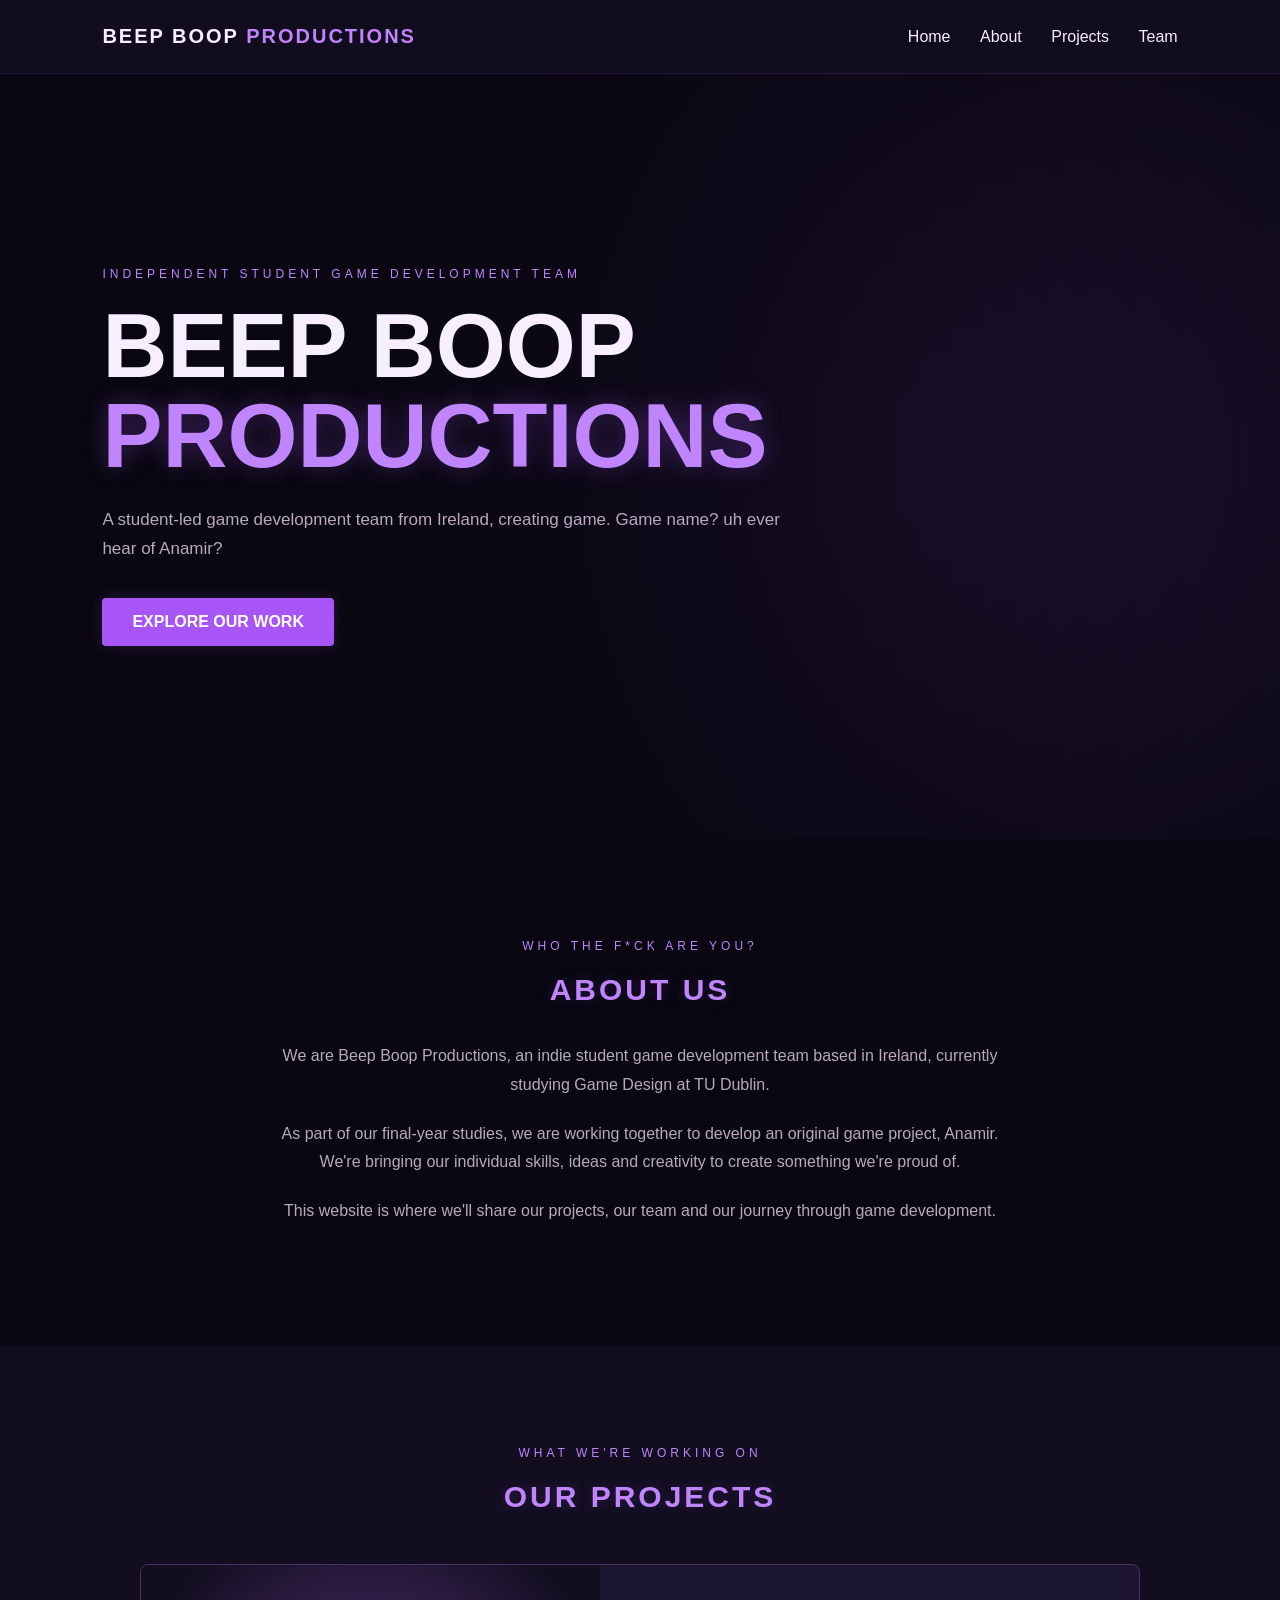
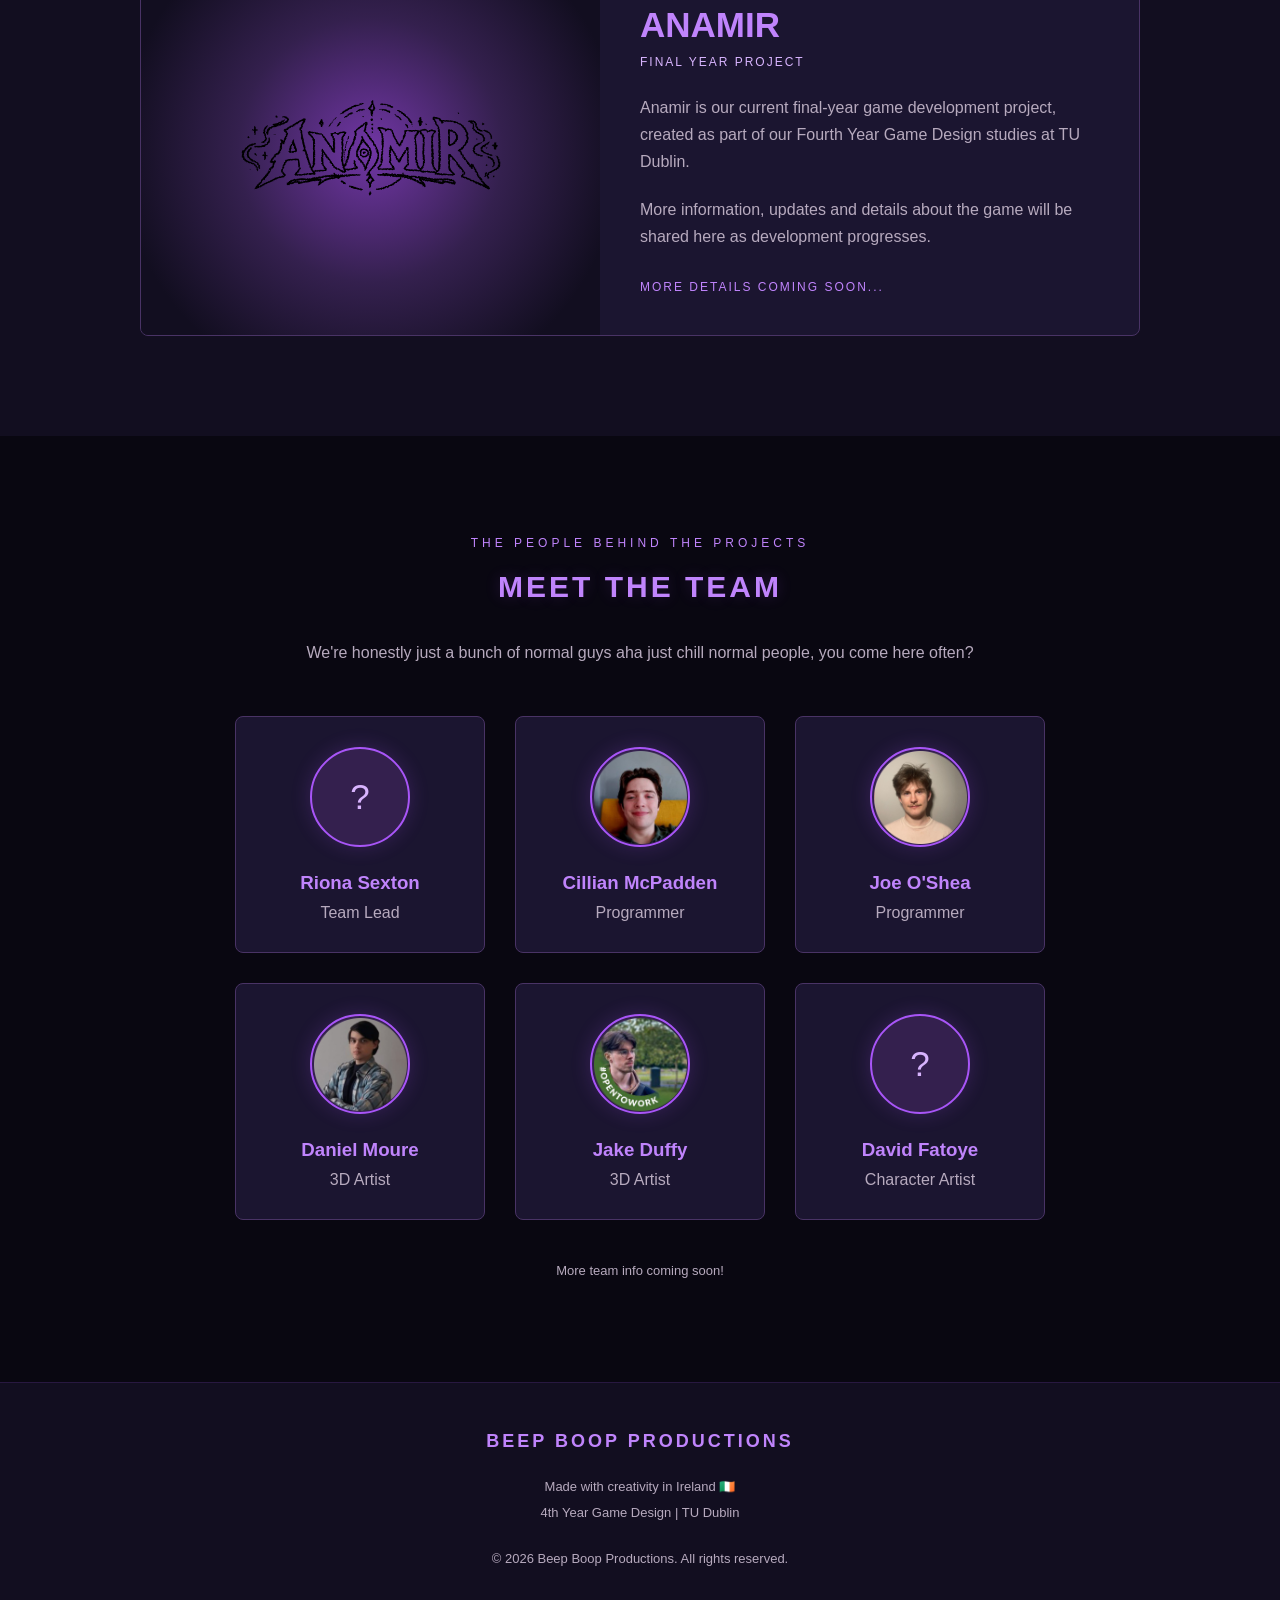
==== BeepBoopWeb/index.html @ 63fb4d26 "initial website push to git hub" ====
<!DOCTYPE html>
<html lang="en">
<head>
    <meta charset="UTF-8">
    <meta name="viewport" content="width=device-width, initial-scale=1.0">
    <title>Beep Boop Productions</title>
    <link rel="stylesheet" href="style.css">
</head>

<body>

    <!-- HEADER -->
    <header>
        <div class="logo">BEEP BOOP<span> PRODUCTIONS</span></div>

        <nav>
            <a href="#home">Home</a>
            <a href="#about">About</a>
            <a href="#projects">Projects</a>
            <a href="#team">Team</a>
        </nav>
    </header>


    <!-- HOME -->
    <section class="hero" id="home">
        <div class="hero-content">

            <p class="tag">INDEPENDENT STUDENT GAME DEVELOPMENT TEAM</p>

            <h1>BEEP BOOP<br><span>PRODUCTIONS</span></h1>

            <p class="description">
                A student-led game development team from Ireland,
                creating game. Game name? uh ever hear of Anamir?
            </p>

            <a href="#projects" class="btn">EXPLORE OUR WORK</a>

        </div>
    </section>


    <!-- ABOUT -->
    <section class="about" id="about">

        <p class="section-tag">WHO THE F*CK ARE YOU?</p>

        <h2>ABOUT US</h2>

        <p>
            We are Beep Boop Productions, an indie student game development
            team based in Ireland, currently studying Game Design at TU Dublin.
        </p>

        <p>
            As part of our final-year studies, we are working together
            to develop an original game project, Anamir. We're bringing our
            individual skills, ideas and creativity to create
            something we're proud of.
        </p>

        <p>
            This website is where we'll share our projects, our team
            and our journey through game development.
        </p>

    </section>


    <!-- PROJECTS -->
    <section class="projects" id="projects">

        <p class="section-tag">WHAT WE'RE WORKING ON</p>

        <h2>OUR PROJECTS</h2>

        <div class="project-card">

            <div class="project-image">
                <span><img src="Logo_Game.gif" alt="Anamir Logo" width="300" height="300"></span>
            </div>

            <div class="project-info">

                <h3>ANAMIR</h3>

                <p class="project-status">FINAL YEAR PROJECT</p>

                <p>
                    Anamir is our current final-year game development
                    project, created as part of our Fourth Year Game
                    Design studies at TU Dublin.
                </p>

                <p>
                    More information, updates and details about the
                    game will be shared here as development progresses.
                </p>

                <span class="coming-soon">MORE DETAILS COMING SOON...</span>

            </div>

        </div>

    </section>


    <!-- TEAM -->
    <section class="team" id="team">

        <p class="section-tag">THE PEOPLE BEHIND THE PROJECTS</p>

        <h2>MEET THE TEAM</h2>

        <p>
            We're honestly just a bunch of normal guys aha just chill normal people, you come here often?
        </p>

        <div class="team-container">

            <div class="team-card">
                <div class="team-placeholder">?</div>
                <h3>Riona Sexton</h3>
                <p>Team Lead</p>
            </div>

            <div class="team-card">
                <div class="team-placeholder"><img src="CillianPfp.png" alt="Cillian McPadden" width="93" height="93"></div>
                <h3>Cillian McPadden</h3>
                <p>Programmer</p>
            </div>

            <div class="team-card">
                <div class="team-placeholder"><img src="JoePfp.png" alt="Joe O'Shea" width="93" height="93"></div>
                <h3>Joe O'Shea</h3>
                <p>Programmer</p>
            </div>

            <div class="team-card">
                <div class="team-placeholder"><img src="DanielPfp.png" alt="Daniel Moure" width="93" height="93"></div>
                <h3>Daniel Moure</h3>
                <p>3D Artist</p>
            </div>

            <div class="team-card">
                <div class="team-placeholder"><img src="JakePfp.png" alt="Jake Duffy" width="93" height="93"></div>
                <h3>Jake Duffy</h3>
                <p>3D Artist</p>
            </div>

            <div class="team-card">
                <div class="team-placeholder">?</div>
                <h3>David Fatoye</h3>
                <p>Character Artist</p>
            </div>

        </div>

        <p class="team-note">
            More team info coming soon!
        </p>

    </section>

    <footer>

        <div class="footer-logo">BEEP BOOP PRODUCTIONS</div>

        <p>Made with creativity in Ireland 🇮🇪</p>

        <p>4th Year Game Design | TU Dublin</p>

        <p class="copyright">
            © 2026 Beep Boop Productions. All rights reserved.
        </p>

    </footer>

</body>
</html>
---- BeepBoopWeb/style.css ----
:root {
    --background: #090711;
    --background-light: #120e20;
    --card: #1b1530;
    --card-hover: #251b3d;

    --purple: #a855f7;
    --purple-bright: #c084fc;
    --lavender: #d8b4fe;

    --text: #f5efff;
    --text-muted: #b7aabe;
    --border: #493365;
}

/* GENERAL */

* {
    margin: 0;
    padding: 0;
    box-sizing: border-box;
    scroll-behavior: smooth;
}

body {
    background: var(--background);
    color: var(--text);
    font-family: Arial, sans-serif;
}

/* HEADER */

header {
    display: flex;
    justify-content: space-between;
    align-items: center;
    padding: 25px 8%;
    background: rgba(18, 14, 32, 0.95);
    position: sticky;
    top: 0;
    z-index: 100;
    border-bottom: 1px solid rgba(168, 85, 247, 0.15);
    backdrop-filter: blur(10px);
}

.logo {
    font-size: 20px;
    font-weight: bold;
    letter-spacing: 2px;
}

.logo span {
    color: var(--purple-bright);
}

nav a {
    color: var(--text);
    text-decoration: none;
    margin-left: 25px;
    transition: 0.3s;
}

nav a:hover {
    color: var(--purple-bright);
}

/* HERO */

.hero {
    min-height: 85vh;
    display: flex;
    align-items: center;
    padding: 8%;

    background:
        linear-gradient(90deg, #090711 20%, #090711aa),
        radial-gradient(
            circle at 75% 50%,
            #49246d,
            #1a1030 45%,
            #090711 75%
        );
}

.hero-content {
    max-width: 700px;
}

.tag,
.section-tag {
    color: var(--purple-bright);
    letter-spacing: 4px;
    font-size: 12px;
    margin-bottom: 20px;
}

h1 {
    font-size: clamp(45px, 8vw, 90px);
    line-height: 1;
    margin-bottom: 25px;
}

h1 span {
    color: var(--purple-bright);
    text-shadow: 0 0 25px #a855f755;
}

.description {
    color: var(--text-muted);
    font-size: 17px;
    line-height: 1.7;
    margin-bottom: 35px;
}

/* BUTTONS */

.btn {
    display: inline-block;
    padding: 15px 30px;
    background: var(--purple);
    color: white;
    text-decoration: none;
    font-weight: bold;
    transition: 0.3s;
    border-radius: 4px;
    box-shadow: 0 0 15px #a855f733;
}

.btn:hover {
    background: var(--purple-bright);
    color: #160d24;
    transform: translateY(-3px);
    box-shadow: 0 0 25px #a855f777;
}

/* ABOUT */

.about {
    text-align: center;
    padding: 100px 10%;
    background: var(--background);
}

.about h2,
.projects h2,
.team h2 {
    color: var(--purple-bright);
    font-size: 30px;
    margin-bottom: 35px;
    letter-spacing: 3px;
    text-shadow: 0 0 15px #a855f733;
}

.about p:not(.section-tag) {
    color: var(--text-muted);
    max-width: 750px;
    margin: 0 auto 20px;
    line-height: 1.8;
}

/* PROJECTS */

.projects {
    background: var(--background-light);
    padding: 100px 8%;
    text-align: center;
}

.project-card {
    display: flex;
    max-width: 1000px;
    margin: 50px auto 0;
    background: var(--card);
    border: 1px solid var(--border);
    text-align: left;
    border-radius: 8px;
    overflow: hidden;
    transition: 0.3s;
}

.project-card:hover {
    border-color: var(--purple-bright);
    box-shadow: 0 0 25px #a855f722;
}

.project-image {
    flex: 1;
    min-height: 300px;

    background:
        radial-gradient(
            circle,
            #7136a5,
            #34204e 45%,
            #120e20 85%
        );

    display: flex;
    align-items: center;
    justify-content: center;
    color: var(--lavender);
    letter-spacing: 4px;
    font-weight: bold;
}

.project-info {
    flex: 1;
    padding: 40px;
}

.project-info h3 {
    font-size: 35px;
    color: var(--purple-bright);
    margin-bottom: 10px;
}

.project-status {
    color: var(--lavender);
    font-size: 12px;
    letter-spacing: 2px;
    margin-bottom: 25px;
}

.project-info p:not(.project-status) {
    color: var(--text-muted);
    line-height: 1.7;
    margin-bottom: 20px;
}

.coming-soon {
    display: inline-block;
    color: var(--purple-bright);
    font-size: 12px;
    letter-spacing: 2px;
    margin-top: 10px;
}

/* TEAM */

.team {
    text-align: center;
    padding: 100px 8%;
    background: var(--background);
}

.team > p:not(.section-tag) {
    color: var(--text-muted);
    line-height: 1.7;
}

.team-container {
    display: flex;
    justify-content: center;
    gap: 30px;
    margin-top: 50px;
    flex-wrap: wrap;
}

.team-card {
    background: var(--card);
    border: 1px solid var(--border);
    padding: 30px;
    width: 250px;
    border-radius: 8px;
    transition: 0.3s;
}

.team-card:hover {
    border-color: var(--purple-bright);
    background: var(--card-hover);
    transform: translateY(-8px);
    box-shadow: 0 0 20px #a855f733;
}

.team-placeholder {
    width: 100px;
    height: 100px;
    margin: 0 auto 25px;
    background: #34204e;
    border: 2px solid var(--purple);
    border-radius: 50%;

    display: flex;
    align-items: center;
    justify-content: center;

    color: var(--lavender);
    font-size: 35px;

    box-shadow: 0 0 20px #a855f733;
}

.team-card h3 {
    color: var(--purple-bright);
    margin-bottom: 10px;
}

.team-card p {
    color: var(--text-muted);
}

.team-note {
    margin-top: 40px;
    font-size: 13px;
}

/* FOOTER */

footer {
    background: var(--background-light);
    padding: 40px 20px;
    text-align: center;
    color: var(--text-muted);
    line-height: 2;
    font-size: 13px;
    border-top: 1px solid rgba(168, 85, 247, 0.15);
}

.footer-logo {
    color: var(--purple-bright);
    font-size: 18px;
    font-weight: bold;
    letter-spacing: 3px;
    margin-bottom: 15px;
}

.copyright {
    margin-top: 20px;
}

/* MOBILE */

@media (max-width: 700px) {

    header {
        flex-direction: column;
        gap: 20px;
    }

    nav {
        display: flex;
        flex-wrap: wrap;
        justify-content: center;
        gap: 15px;
    }

    nav a {
        margin: 0;
        font-size: 13px;
    }

    .hero {
        min-height: 75vh;
    }

    .project-card {
        flex-direction: column;
    }

    .project-image {
        min-height: 200px;
    }

    .project-info {
        padding: 25px;
    }

    .team-card {
        width: 100%;
        max-width: 300px;
    }
}
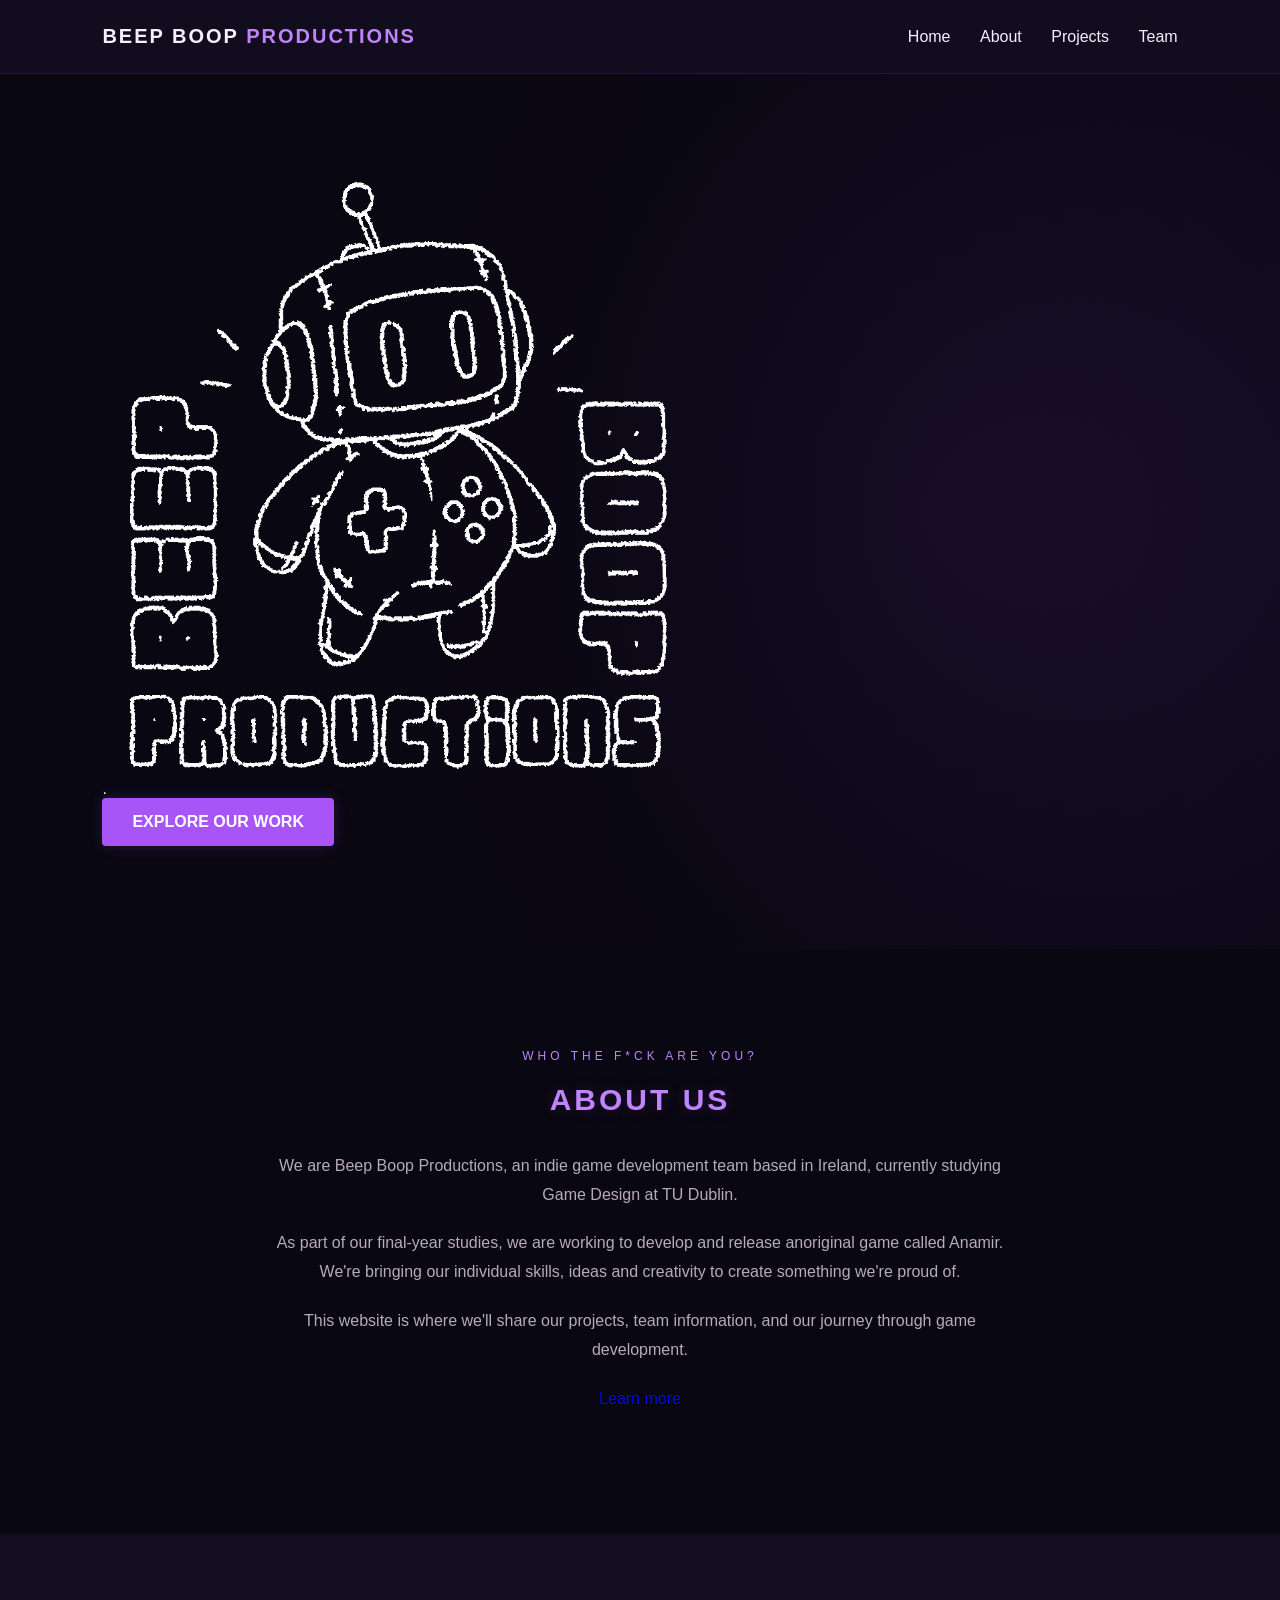
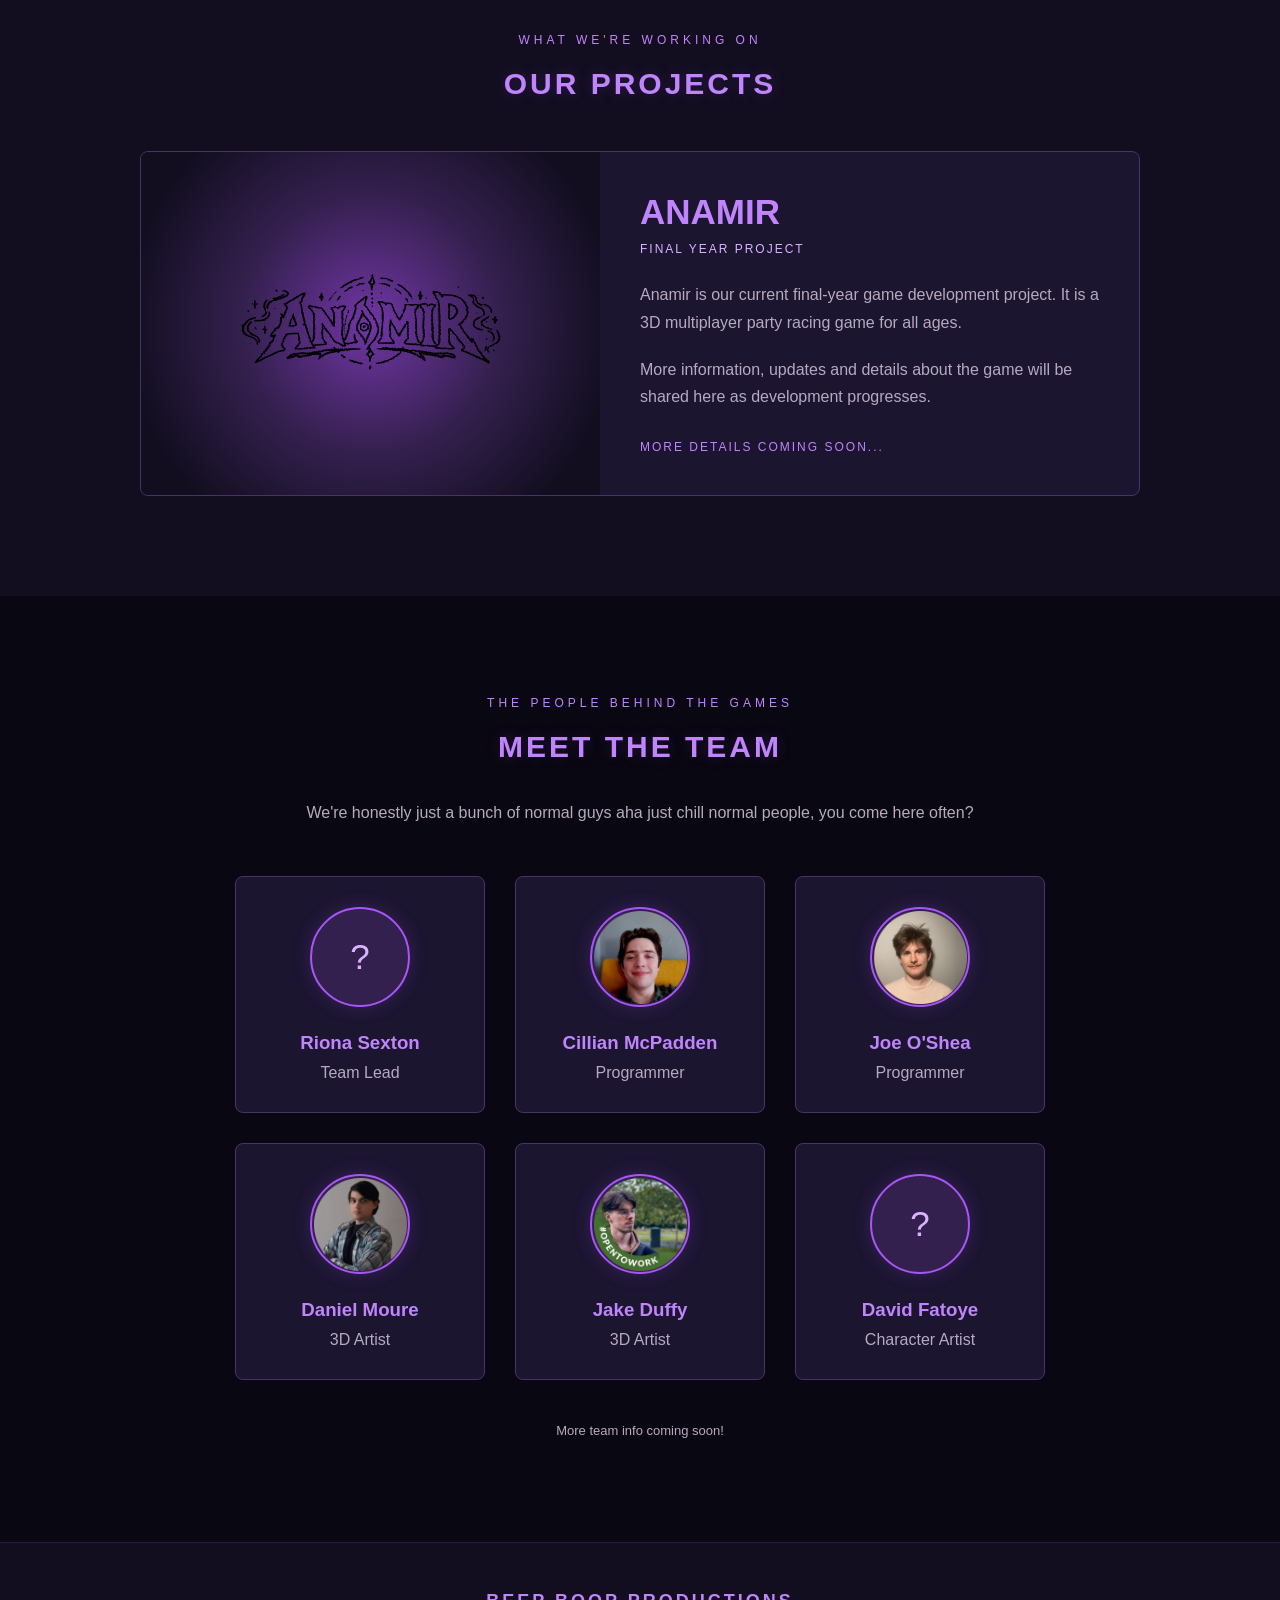
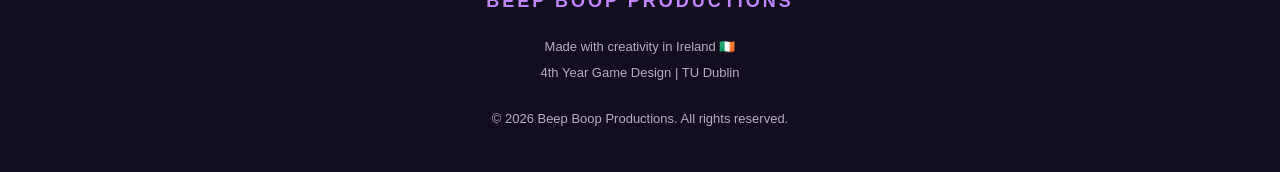
==== commit 45e12aa5: "updated home page" ====
--- a/BeepBoopWeb/index.html
+++ b/BeepBoopWeb/index.html
@@ -1,5 +1,4 @@
-
-<!DOCTYPE html>
+     <!DOCTYPE html>
 <html lang="en">
 <head>
     <meta charset="UTF-8">
@@ -27,15 +26,9 @@
     <section class="hero" id="home">
         <div class="hero-content">
 
-            <p class="tag">INDEPENDENT STUDENT GAME DEVELOPMENT TEAM</p>
-
-            <h1>BEEP BOOP<br><span>PRODUCTIONS</span></h1>
-
-            <p class="description">
-                A student-led game development team from Ireland,
-                creating game. Game name? uh ever hear of Anamir?
-            </p>
-
+            <!-- <h1>BEEP BOOP<br><span>PRODUCTIONS</span></h1> -->
+            <img src="Logo_Studio.gif" alt="Studio Logo" width="600" height="600">
+            <p>.</p>
             <a href="#projects" class="btn">EXPLORE OUR WORK</a>
 
         </div>
@@ -50,20 +43,26 @@
         <h2>ABOUT US</h2>
 
         <p>
-            We are Beep Boop Productions, an indie student game development
+            We are Beep Boop Productions, an indie game development
             team based in Ireland, currently studying Game Design at TU Dublin.
         </p>
 
         <p>
-            As part of our final-year studies, we are working together
-            to develop an original game project, Anamir. We're bringing our
-            individual skills, ideas and creativity to create
+            As part of our final-year studies, we are working
+            to develop and release anoriginal game called Anamir.  
+            We're bringing our individual skills, ideas and creativity to create
             something we're proud of.
         </p>
 
         <p>
-            This website is where we'll share our projects, our team
+            This website is where we'll share our projects, team information,
             and our journey through game development.
+        </p>
+
+        <p>
+            <a href="under-construction.html">
+            Learn more
+            </a>
         </p>
 
     </section>
@@ -90,8 +89,8 @@
 
                 <p>
                     Anamir is our current final-year game development
-                    project, created as part of our Fourth Year Game
-                    Design studies at TU Dublin.
+                    project. It is a 3D multiplayer party racing game for all ages.
+                    
                 </p>
 
                 <p>
@@ -106,12 +105,12 @@
         </div>
 
     </section>
-
+  
 
     <!-- TEAM -->
     <section class="team" id="team">
 
-        <p class="section-tag">THE PEOPLE BEHIND THE PROJECTS</p>
+        <p class="section-tag">THE PEOPLE BEHIND THE GAMES</p>
 
         <h2>MEET THE TEAM</h2>
 
@@ -121,41 +120,54 @@
 
         <div class="team-container">
 
+            <!-- NOTE FOR LATER: CHANGE LINK TO TEAM MEMBER PAGES WHEN THEY ARE MADE -->
+            <a href="under-construction.html">
             <div class="team-card">
                 <div class="team-placeholder">?</div>
                 <h3>Riona Sexton</h3>
                 <p>Team Lead</p>
             </div>
+            </a>
 
+            <a href="under-construction.html">
             <div class="team-card">
                 <div class="team-placeholder"><img src="CillianPfp.png" alt="Cillian McPadden" width="93" height="93"></div>
                 <h3>Cillian McPadden</h3>
                 <p>Programmer</p>
             </div>
+            </a>
 
+            <a href="under-construction.html">
             <div class="team-card">
                 <div class="team-placeholder"><img src="JoePfp.png" alt="Joe O'Shea" width="93" height="93"></div>
                 <h3>Joe O'Shea</h3>
                 <p>Programmer</p>
             </div>
+            </a>
 
+            <a href="under-construction.html">
             <div class="team-card">
                 <div class="team-placeholder"><img src="DanielPfp.png" alt="Daniel Moure" width="93" height="93"></div>
                 <h3>Daniel Moure</h3>
                 <p>3D Artist</p>
             </div>
+            </a>
 
+            <a href="under-construction.html">
             <div class="team-card">
                 <div class="team-placeholder"><img src="JakePfp.png" alt="Jake Duffy" width="93" height="93"></div>
                 <h3>Jake Duffy</h3>
                 <p>3D Artist</p>
             </div>
+            </a>
 
+            <a href="under-construction.html">
             <div class="team-card">
                 <div class="team-placeholder">?</div>
                 <h3>David Fatoye</h3>
                 <p>Character Artist</p>
             </div>
+            </a>
 
         </div>
 
--- a/BeepBoopWeb/style.css
+++ b/BeepBoopWeb/style.css
@@ -27,6 +27,9 @@
     color: var(--text);
     font-family: Arial, sans-serif;
 }
+
+/* remove underline from links */
+a {text-decoration: none; }
 
 /* HEADER */
 
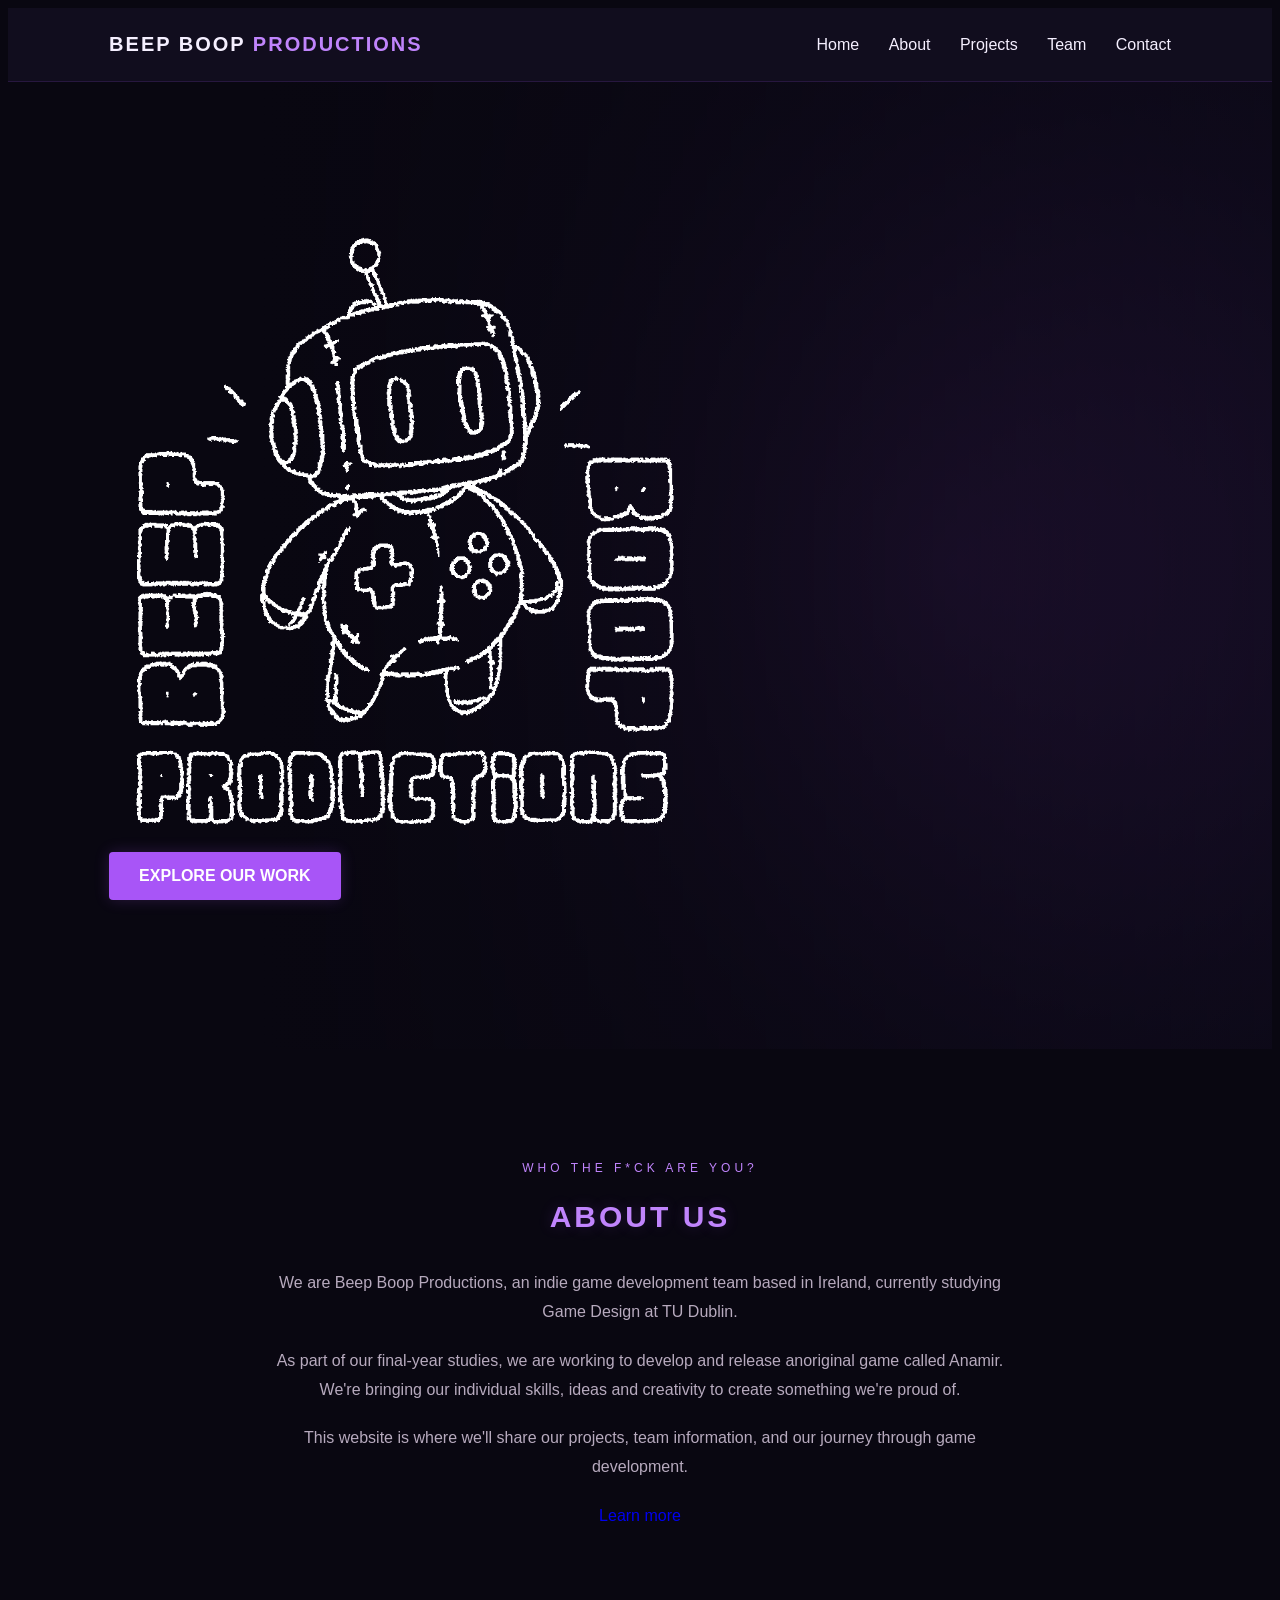
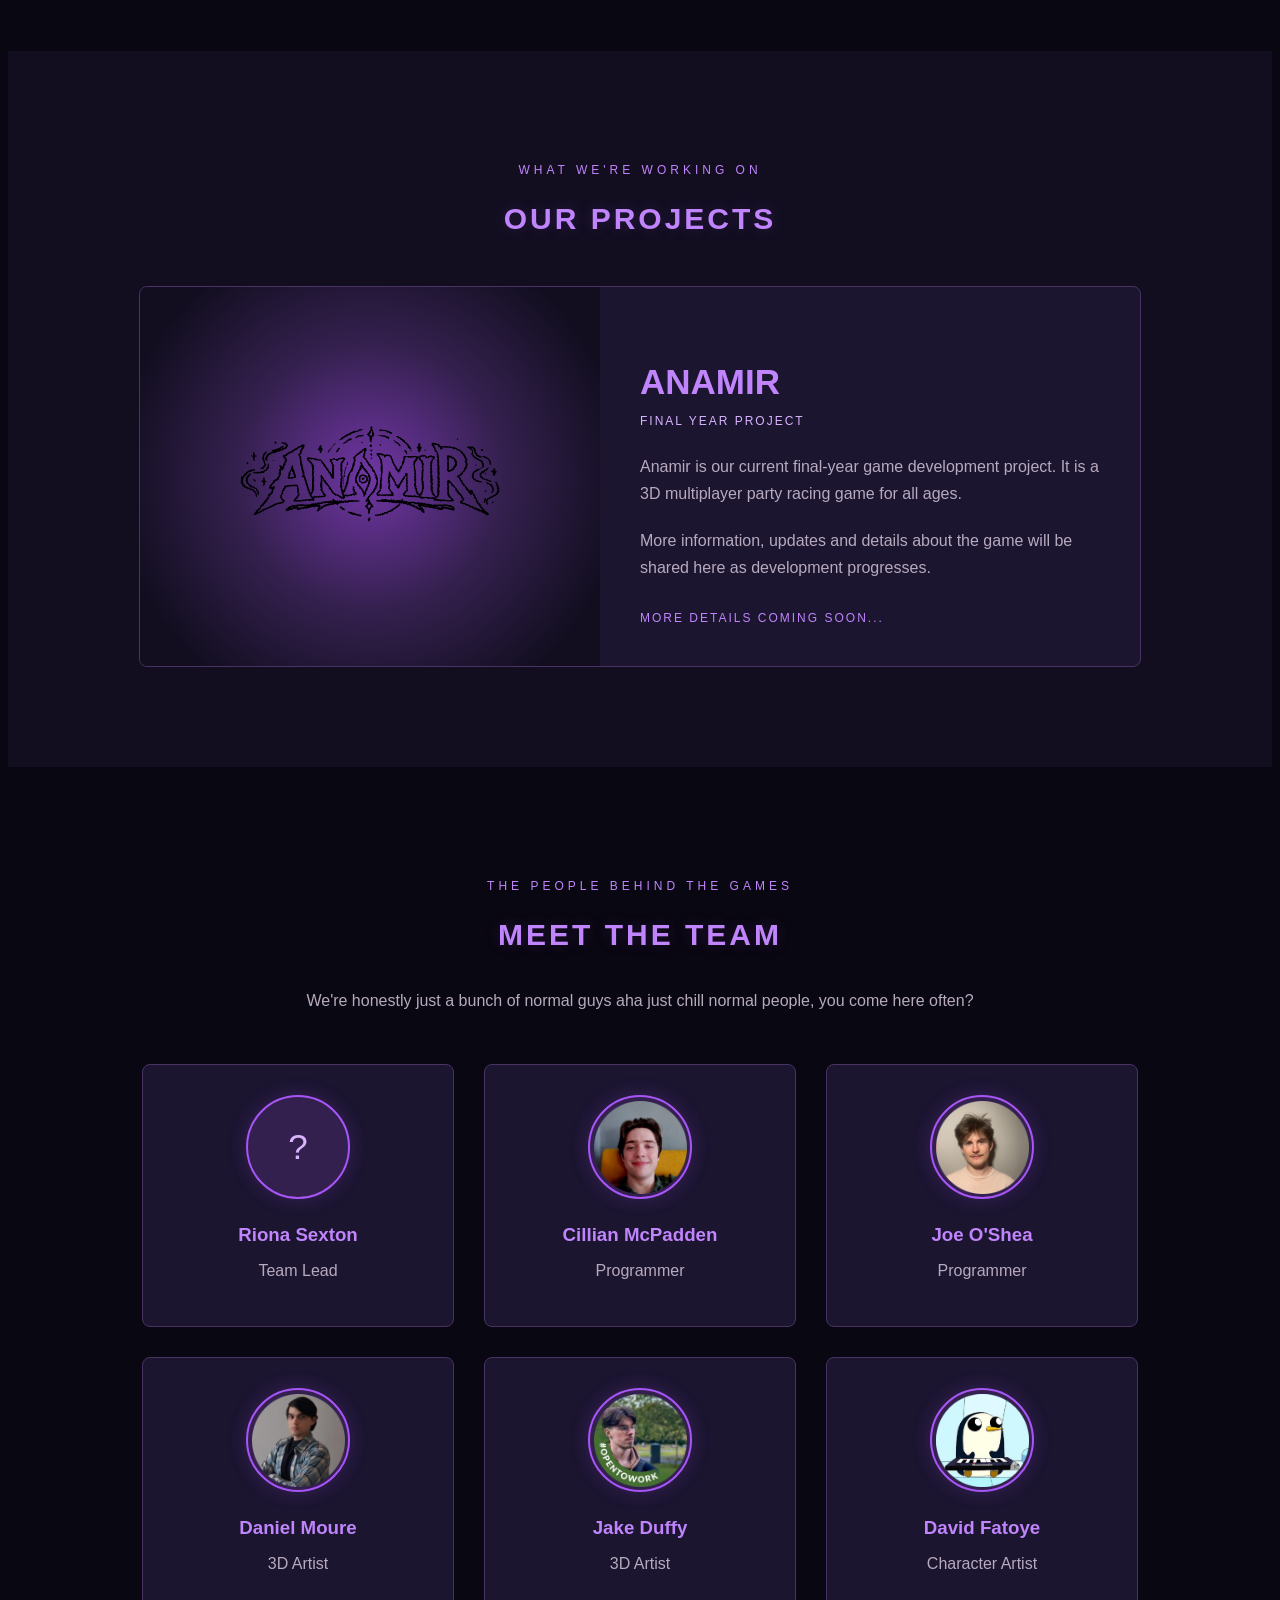
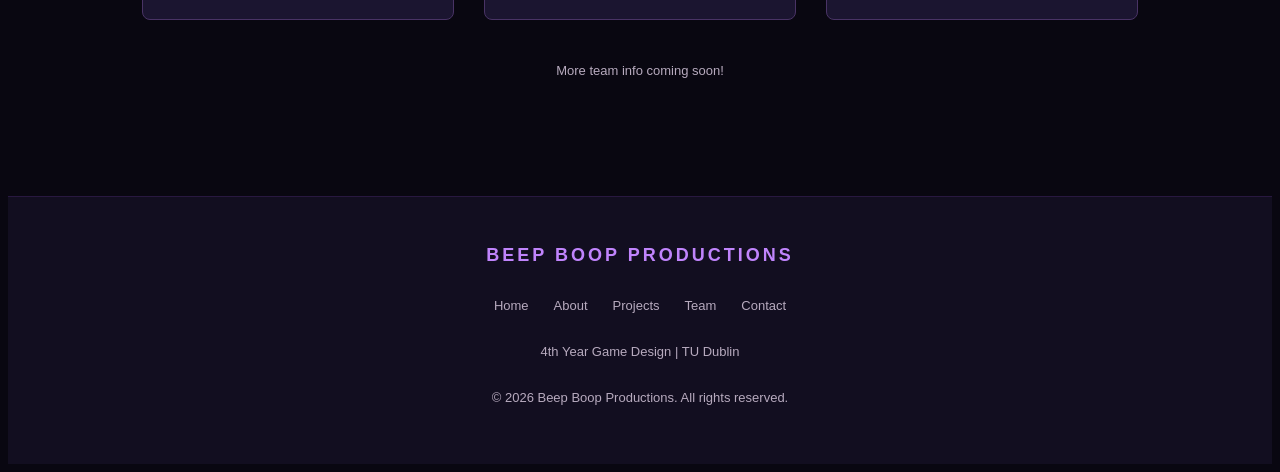
==== commit e767eb5a: "updated team member pages" ====
--- a/BeepBoopWeb/index.html
+++ b/BeepBoopWeb/index.html
@@ -1,4 +1,4 @@
-     <!DOCTYPE html>
+<!DOCTYPE html>
 <html lang="en">
 <head>
     <meta charset="UTF-8">
@@ -18,6 +18,7 @@
             <a href="#about">About</a>
             <a href="#projects">Projects</a>
             <a href="#team">Team</a>
+            <a href="contact.html">Contact</a>
         </nav>
     </header>
 
@@ -27,8 +28,9 @@
         <div class="hero-content">
 
             <!-- <h1>BEEP BOOP<br><span>PRODUCTIONS</span></h1> -->
-            <img src="Logo_Studio.gif" alt="Studio Logo" width="600" height="600">
-            <p>.</p>
+            <img src="images/Logo_Studio.gif" alt="Studio Logo" width="600" height="600">
+            
+            <p style="background-image: url('Screenshot 2026-10-10 12-34-56.png');"></p>
             <a href="#projects" class="btn">EXPLORE OUR WORK</a>
 
         </div>
@@ -75,10 +77,11 @@
 
         <h2>OUR PROJECTS</h2>
 
+        <a href="anamir-home.html">
         <div class="project-card">
 
             <div class="project-image">
-                <span><img src="Logo_Game.gif" alt="Anamir Logo" width="300" height="300"></span>
+                <span><img src="images/Logo_Game.gif" alt="Anamir Logo" width="300" height="300"></span>
             </div>
 
             <div class="project-info">
@@ -103,6 +106,7 @@
             </div>
 
         </div>
+        </a>
 
     </section>
   
@@ -131,7 +135,7 @@
 
             <a href="under-construction.html">
             <div class="team-card">
-                <div class="team-placeholder"><img src="CillianPfp.png" alt="Cillian McPadden" width="93" height="93"></div>
+                <div class="team-placeholder"><img src="images/CillianPfp.png" alt="Cillian McPadden" width="93" height="93"></div>
                 <h3>Cillian McPadden</h3>
                 <p>Programmer</p>
             </div>
@@ -139,7 +143,7 @@
 
             <a href="under-construction.html">
             <div class="team-card">
-                <div class="team-placeholder"><img src="JoePfp.png" alt="Joe O'Shea" width="93" height="93"></div>
+                <div class="team-placeholder"><img src="images/JoePfp.png" alt="Joe O'Shea" width="93" height="93"></div>
                 <h3>Joe O'Shea</h3>
                 <p>Programmer</p>
             </div>
@@ -147,7 +151,7 @@
 
             <a href="under-construction.html">
             <div class="team-card">
-                <div class="team-placeholder"><img src="DanielPfp.png" alt="Daniel Moure" width="93" height="93"></div>
+                <div class="team-placeholder"><img src="images/DanielPfp.png" alt="Daniel Moure" width="93" height="93"></div>
                 <h3>Daniel Moure</h3>
                 <p>3D Artist</p>
             </div>
@@ -155,7 +159,7 @@
 
             <a href="under-construction.html">
             <div class="team-card">
-                <div class="team-placeholder"><img src="JakePfp.png" alt="Jake Duffy" width="93" height="93"></div>
+                <div class="team-placeholder"><img src="images/JakePfp.png" alt="Jake Duffy" width="93" height="93"></div>
                 <h3>Jake Duffy</h3>
                 <p>3D Artist</p>
             </div>
@@ -163,7 +167,7 @@
 
             <a href="under-construction.html">
             <div class="team-card">
-                <div class="team-placeholder">?</div>
+                <div class="team-placeholder"><img src="images/DavidPfp.png" alt="David Fatoye" width="93" height="93"></div>
                 <h3>David Fatoye</h3>
                 <p>Character Artist</p>
             </div>
@@ -179,17 +183,25 @@
 
     <footer>
 
-        <div class="footer-logo">BEEP BOOP PRODUCTIONS</div>
-
-        <p>Made with creativity in Ireland 🇮🇪</p>
-
-        <p>4th Year Game Design | TU Dublin</p>
-
-        <p class="copyright">
-            © 2026 Beep Boop Productions. All rights reserved.
-        </p>
-
-    </footer>
+    <div class="footer-logo">
+        <a href="index.html">BEEP BOOP PRODUCTIONS</a>
+    </div>
+
+    <div class="footer-links">
+        <a href="index.html">Home</a>
+        <a href="index.html#about">About</a>
+        <a href="index.html#projects">Projects</a>
+        <a href="index.html#team">Team</a>
+        <a href="contact.html">Contact</a>
+    </div>
+
+    <p>4th Year Game Design | TU Dublin</p>
+
+    <p class="copyright">
+        © 2026 Beep Boop Productions. All rights reserved.
+    </p>
+
+</footer>
 
 </body>
-</html>
+</html>
--- a/BeepBoopWeb/style.css
+++ b/BeepBoopWeb/style.css
@@ -11,7 +11,7 @@
     --text: #f5efff;
     --text-muted: #b7aabe;
     --border: #493365;
-}
+} logo
 
 /* GENERAL */
 
@@ -327,6 +327,29 @@
     margin-bottom: 15px;
 }
 
+.footer-logo a {
+    color: inherit;
+    text-decoration: none;
+}
+
+.footer-links {
+    display: flex;
+    justify-content: center;
+    flex-wrap: wrap;
+    gap: 25px;
+    margin: 20px 0;
+}
+
+.footer-links a {
+    color: #b7aabe;
+    text-decoration: none;
+    transition: 0.3s ease;
+}
+
+.footer-links a:hover {
+    color: #c084fc;
+}
+
 .copyright {
     margin-top: 20px;
 }
